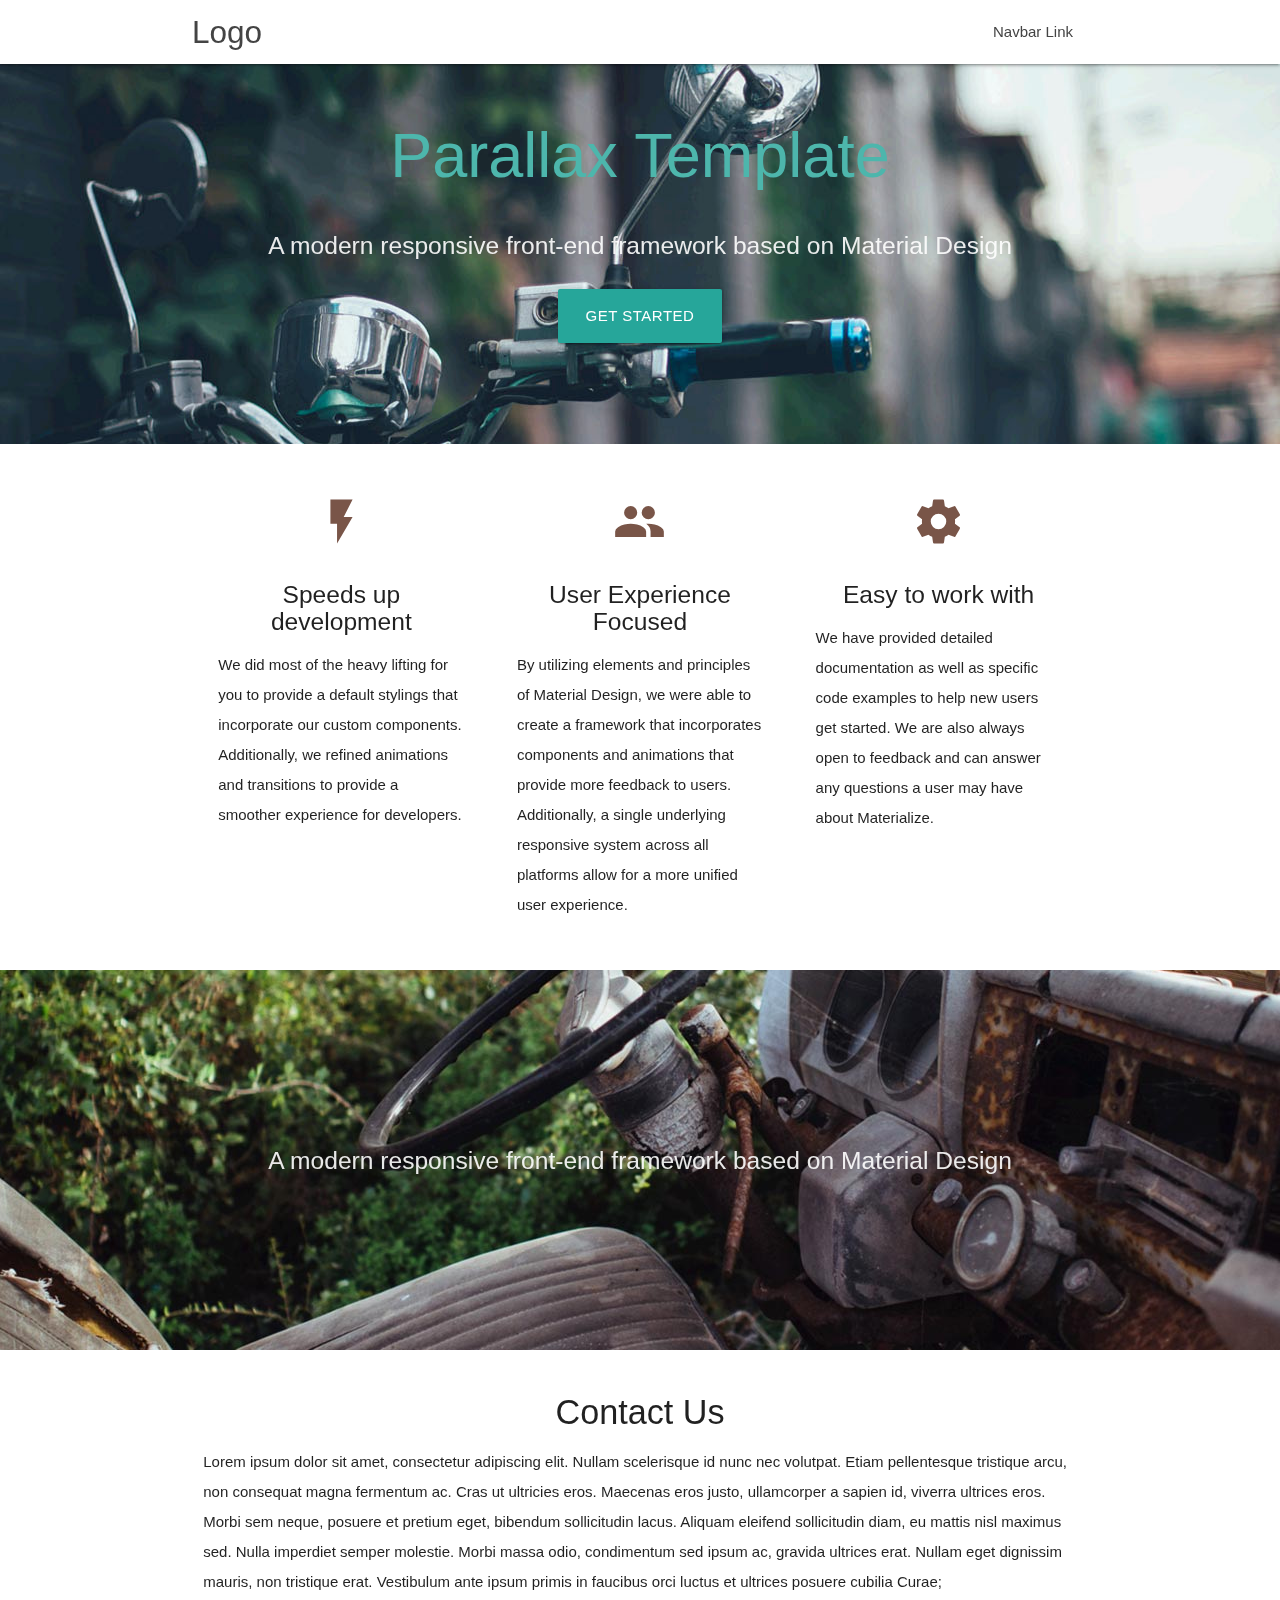
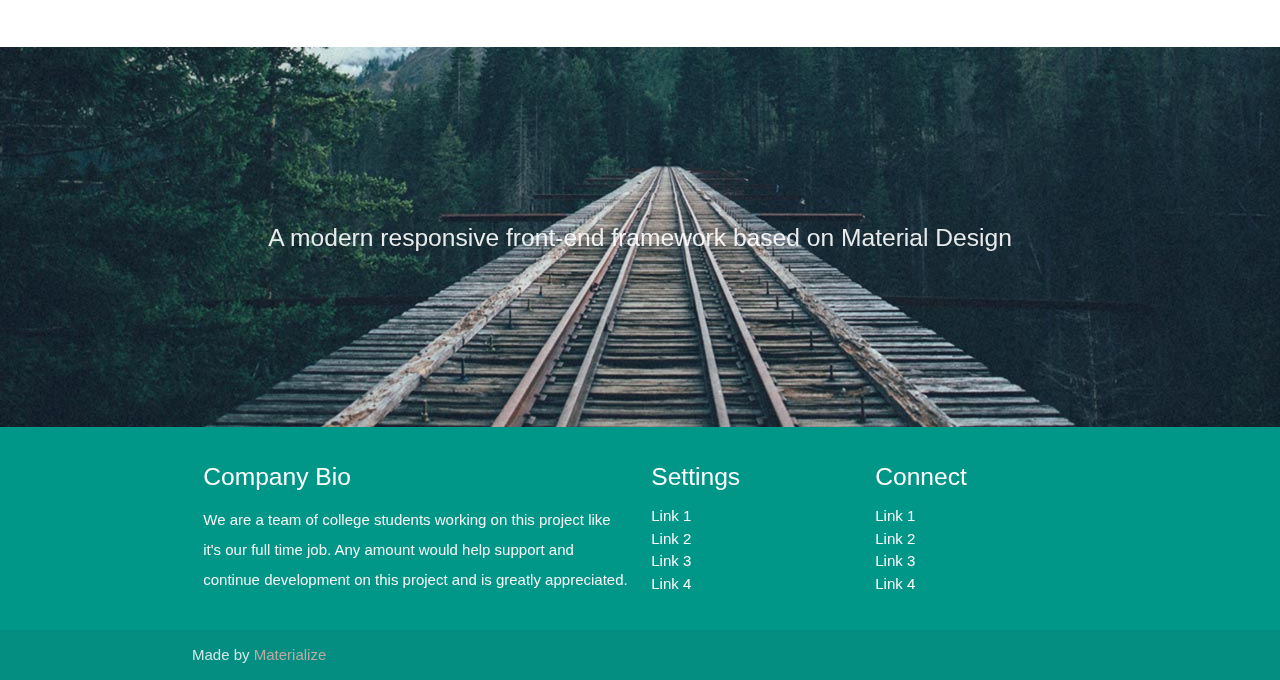
==== charlotte something/index.html @ a9bf9954 "Index" ====
<!DOCTYPE html>
<html lang="en">
<head>
  <meta http-equiv="Content-Type" content="text/html; charset=UTF-8"/>
  <meta name="viewport" content="width=device-width, initial-scale=1"/>
  <title>Parallax Template - Materialize</title>

  <!-- CSS  -->
  <link href="https://fonts.googleapis.com/icon?family=Material+Icons" rel="stylesheet">
  <link href="css/materialize.css" type="text/css" rel="stylesheet" media="screen,projection"/>
  <link href="css/style.css" type="text/css" rel="stylesheet" media="screen,projection"/>
</head>
<body>
  <nav class="white" role="navigation">
    <div class="nav-wrapper container">
      <a id="logo-container" href="#" class="brand-logo">Logo</a>
      <ul class="right hide-on-med-and-down">
        <li><a href="#">Navbar Link</a></li>
      </ul>

      <ul id="nav-mobile" class="sidenav">
        <li><a href="#">Navbar Link</a></li>
      </ul>
      <a href="#" data-target="nav-mobile" class="sidenav-trigger"><i class="material-icons">menu</i></a>
    </div>
  </nav>

  <div id="index-banner" class="parallax-container">
    <div class="section no-pad-bot">
      <div class="container">
        <br><br>
        <h1 class="header center teal-text text-lighten-2">Parallax Template</h1>
        <div class="row center">
          <h5 class="header col s12 light">A modern responsive front-end framework based on Material Design</h5>
        </div>
        <div class="row center">
          <a href="http://materializecss.com/getting-started.html" id="download-button" class="btn-large waves-effect waves-light teal lighten-1">Get Started</a>
        </div>
        <br><br>

      </div>
    </div>
    <div class="parallax"><img src="background1.jpg" alt="Unsplashed background img 1"></div>
  </div>


  <div class="container">
    <div class="section">

      <!--   Icon Section   -->
      <div class="row">
        <div class="col s12 m4">
          <div class="icon-block">
            <h2 class="center brown-text"><i class="material-icons">flash_on</i></h2>
            <h5 class="center">Speeds up development</h5>

            <p class="light">We did most of the heavy lifting for you to provide a default stylings that incorporate our custom components. Additionally, we refined animations and transitions to provide a smoother experience for developers.</p>
          </div>
        </div>

        <div class="col s12 m4">
          <div class="icon-block">
            <h2 class="center brown-text"><i class="material-icons">group</i></h2>
            <h5 class="center">User Experience Focused</h5>

            <p class="light">By utilizing elements and principles of Material Design, we were able to create a framework that incorporates components and animations that provide more feedback to users. Additionally, a single underlying responsive system across all platforms allow for a more unified user experience.</p>
          </div>
        </div>

        <div class="col s12 m4">
          <div class="icon-block">
            <h2 class="center brown-text"><i class="material-icons">settings</i></h2>
            <h5 class="center">Easy to work with</h5>

            <p class="light">We have provided detailed documentation as well as specific code examples to help new users get started. We are also always open to feedback and can answer any questions a user may have about Materialize.</p>
          </div>
        </div>
      </div>

    </div>
  </div>


  <div class="parallax-container valign-wrapper">
    <div class="section no-pad-bot">
      <div class="container">
        <div class="row center">
          <h5 class="header col s12 light">A modern responsive front-end framework based on Material Design</h5>
        </div>
      </div>
    </div>
    <div class="parallax"><img src="background2.jpg" alt="Unsplashed background img 2"></div>
  </div>

  <div class="container">
    <div class="section">

      <div class="row">
        <div class="col s12 center">
          <h3><i class="mdi-content-send brown-text"></i></h3>
          <h4>Contact Us</h4>
          <p class="left-align light">Lorem ipsum dolor sit amet, consectetur adipiscing elit. Nullam scelerisque id nunc nec volutpat. Etiam pellentesque tristique arcu, non consequat magna fermentum ac. Cras ut ultricies eros. Maecenas eros justo, ullamcorper a sapien id, viverra ultrices eros. Morbi sem neque, posuere et pretium eget, bibendum sollicitudin lacus. Aliquam eleifend sollicitudin diam, eu mattis nisl maximus sed. Nulla imperdiet semper molestie. Morbi massa odio, condimentum sed ipsum ac, gravida ultrices erat. Nullam eget dignissim mauris, non tristique erat. Vestibulum ante ipsum primis in faucibus orci luctus et ultrices posuere cubilia Curae;</p>
        </div>
      </div>

    </div>
  </div>


  <div class="parallax-container valign-wrapper">
    <div class="section no-pad-bot">
      <div class="container">
        <div class="row center">
          <h5 class="header col s12 light">A modern responsive front-end framework based on Material Design</h5>
        </div>
      </div>
    </div>
    <div class="parallax"><img src="background3.jpg" alt="Unsplashed background img 3"></div>
  </div>

  <footer class="page-footer teal">
    <div class="container">
      <div class="row">
        <div class="col l6 s12">
          <h5 class="white-text">Company Bio</h5>
          <p class="grey-text text-lighten-4">We are a team of college students working on this project like it's our full time job. Any amount would help support and continue development on this project and is greatly appreciated.</p>


        </div>
        <div class="col l3 s12">
          <h5 class="white-text">Settings</h5>
          <ul>
            <li><a class="white-text" href="#!">Link 1</a></li>
            <li><a class="white-text" href="#!">Link 2</a></li>
            <li><a class="white-text" href="#!">Link 3</a></li>
            <li><a class="white-text" href="#!">Link 4</a></li>
          </ul>
        </div>
        <div class="col l3 s12">
          <h5 class="white-text">Connect</h5>
          <ul>
            <li><a class="white-text" href="#!">Link 1</a></li>
            <li><a class="white-text" href="#!">Link 2</a></li>
            <li><a class="white-text" href="#!">Link 3</a></li>
            <li><a class="white-text" href="#!">Link 4</a></li>
          </ul>
        </div>
      </div>
    </div>
    <div class="footer-copyright">
      <div class="container">
      Made by <a class="brown-text text-lighten-3" href="http://materializecss.com">Materialize</a>
      </div>
    </div>
  </footer>


  <!--  Scripts-->
  <script src="https://code.jquery.com/jquery-2.1.1.min.js"></script>
  <script src="js/materialize.js"></script>
  <script src="js/init.js"></script>

  </body>
</html>
---- charlotte something/css/style.css ----
/* Custom Stylesheet */
/**
 * Use this file to override Materialize files so you can update
 * the core Materialize files in the future
 *
 * Made By MaterializeCSS.com
 */

nav ul a,
nav .brand-logo {
  color: #444;
}

p {
  line-height: 2rem;
}

.sidenav-trigger {
  color: #26a69a;
}

.parallax-container {
  min-height: 380px;
  line-height: 0;
  height: auto;
  color: rgba(255,255,255,.9);
}
  .parallax-container .section {
    width: 100%;
  }

@media only screen and (max-width : 992px) {
  .parallax-container .section {
    position: absolute;
    top: 40%;
  }
  #index-banner .section {
    top: 10%;
  }
}

@media only screen and (max-width : 600px) {
  #index-banner .section {
    top: 0;
  }
}

.icon-block {
  padding: 0 15px;
}
.icon-block .material-icons {
  font-size: inherit;
}

footer.page-footer {
  margin: 0;
}
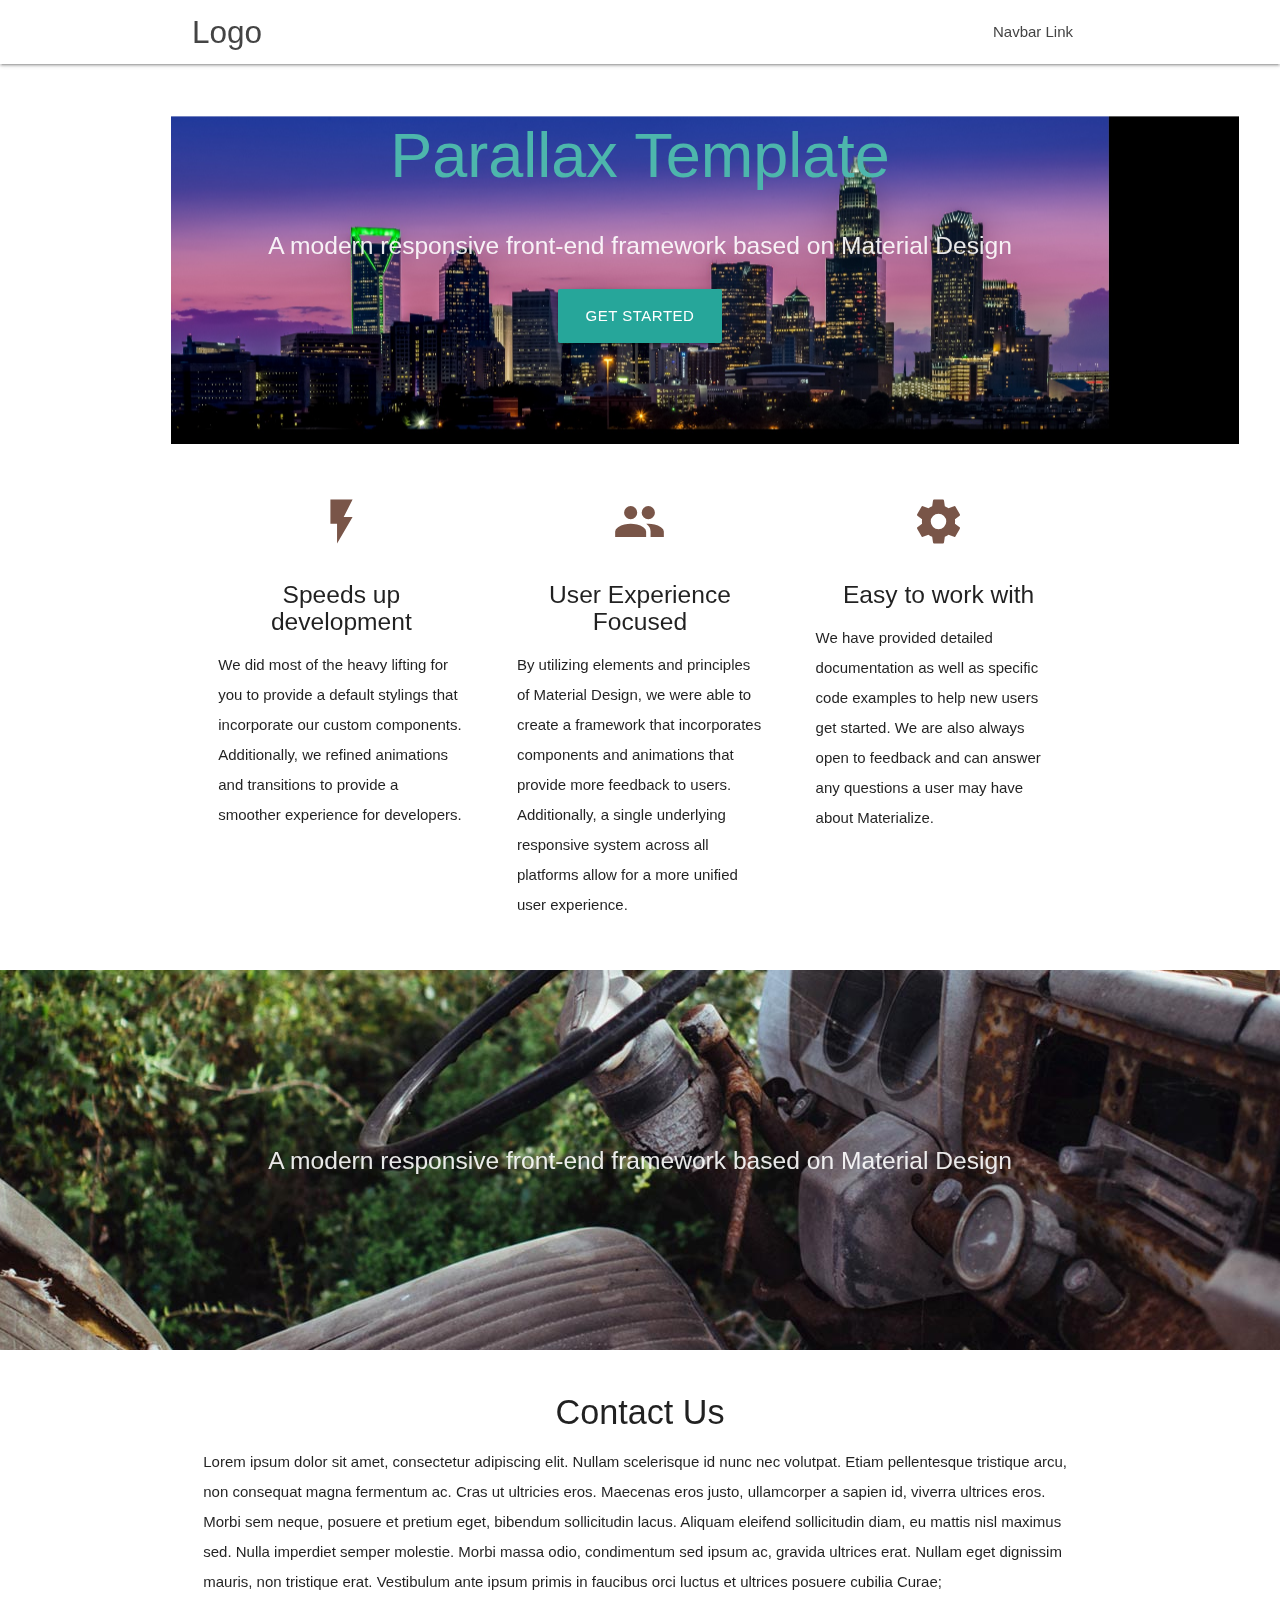
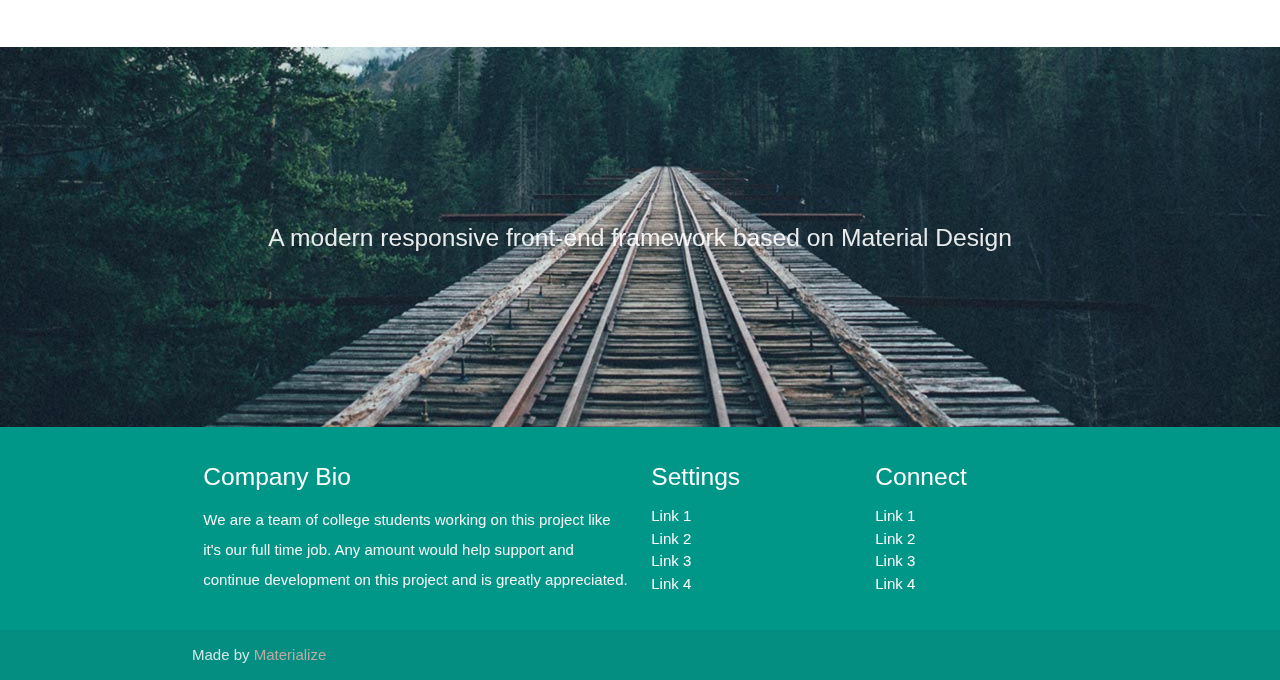
==== commit 21869fc4: "custom addition" ====
--- a/charlotte something/index.html
+++ b/charlotte something/index.html
@@ -3,12 +3,14 @@
 <head>
   <meta http-equiv="Content-Type" content="text/html; charset=UTF-8"/>
   <meta name="viewport" content="width=device-width, initial-scale=1"/>
-  <title>Parallax Template - Materialize</title>
-
+  <title>Charlotte Upgrade</title>
   <!-- CSS  -->
   <link href="https://fonts.googleapis.com/icon?family=Material+Icons" rel="stylesheet">
   <link href="css/materialize.css" type="text/css" rel="stylesheet" media="screen,projection"/>
   <link href="css/style.css" type="text/css" rel="stylesheet" media="screen,projection"/>
+  <link type="text/css" rel="stylesheet" href="css/custom.css"/>
+  <!--Let browser know website is optimized for mobile-->
+  <meta name="viewport" content="width=device-width, initial-scale=1.0"/>
 </head>
 <body>
   <nav class="white" role="navigation">
@@ -40,7 +42,7 @@
 
       </div>
     </div>
-    <div class="parallax"><img src="background1.jpg" alt="Unsplashed background img 1"></div>
+    <div class="parallax"><img src="charlotteSkyline.png" alt="Unsplashed background img 1"></div>
   </div>
 
 
--- a/charlotte something/css/custom.css
+++ b/charlotte something/css/custom.css
@@ -0,0 +1,66 @@
+/*nav {
+  height: 13%; }
+
+ul li a {
+  height: 100%;
+  padding: 10px 25px; }
+
+.sidebarText {
+  display: inline-block;
+  font-size: 1.2em;
+  vertical-align: middle;
+  padding-left: 10px; }
+
+.dashboard {
+  height: 100vh; }
+
+.container {
+  width: 90%; }
+
+.containerForm {
+  width: 50%;
+  margin: auto;
+  padding: 50px; }
+
+.containerInner {
+  width: 85%;
+  padding: 15px; }
+
+.containerLogin {
+  padding-top: 80px;
+  width: 30%;
+  margin: auto; }
+
+.card-panel {
+  margin-top: 0; }
+
+.emoji {
+  width: 12%;
+  height: auto;
+  margin: 30px 20px; }
+
+.timeline {
+  width: 90%;
+  padding-bottom: 20px; }
+
+#dashboardInner {
+  margin: 0;
+  padding: 0; }
+
+#dropdownButton {
+  margin: 20px 30px; }
+
+#minMargins {
+  margin: 5px; }
+
+#sidebar {
+  height: 87%;
+  margin: 0;
+  background-color: e1bee7;
+  padding: 15px; }
+
+#textLeft {
+  text-align: left;
+  margin: 10px; }*/
+
+/*# sourceMappingURL=custom.css.map */
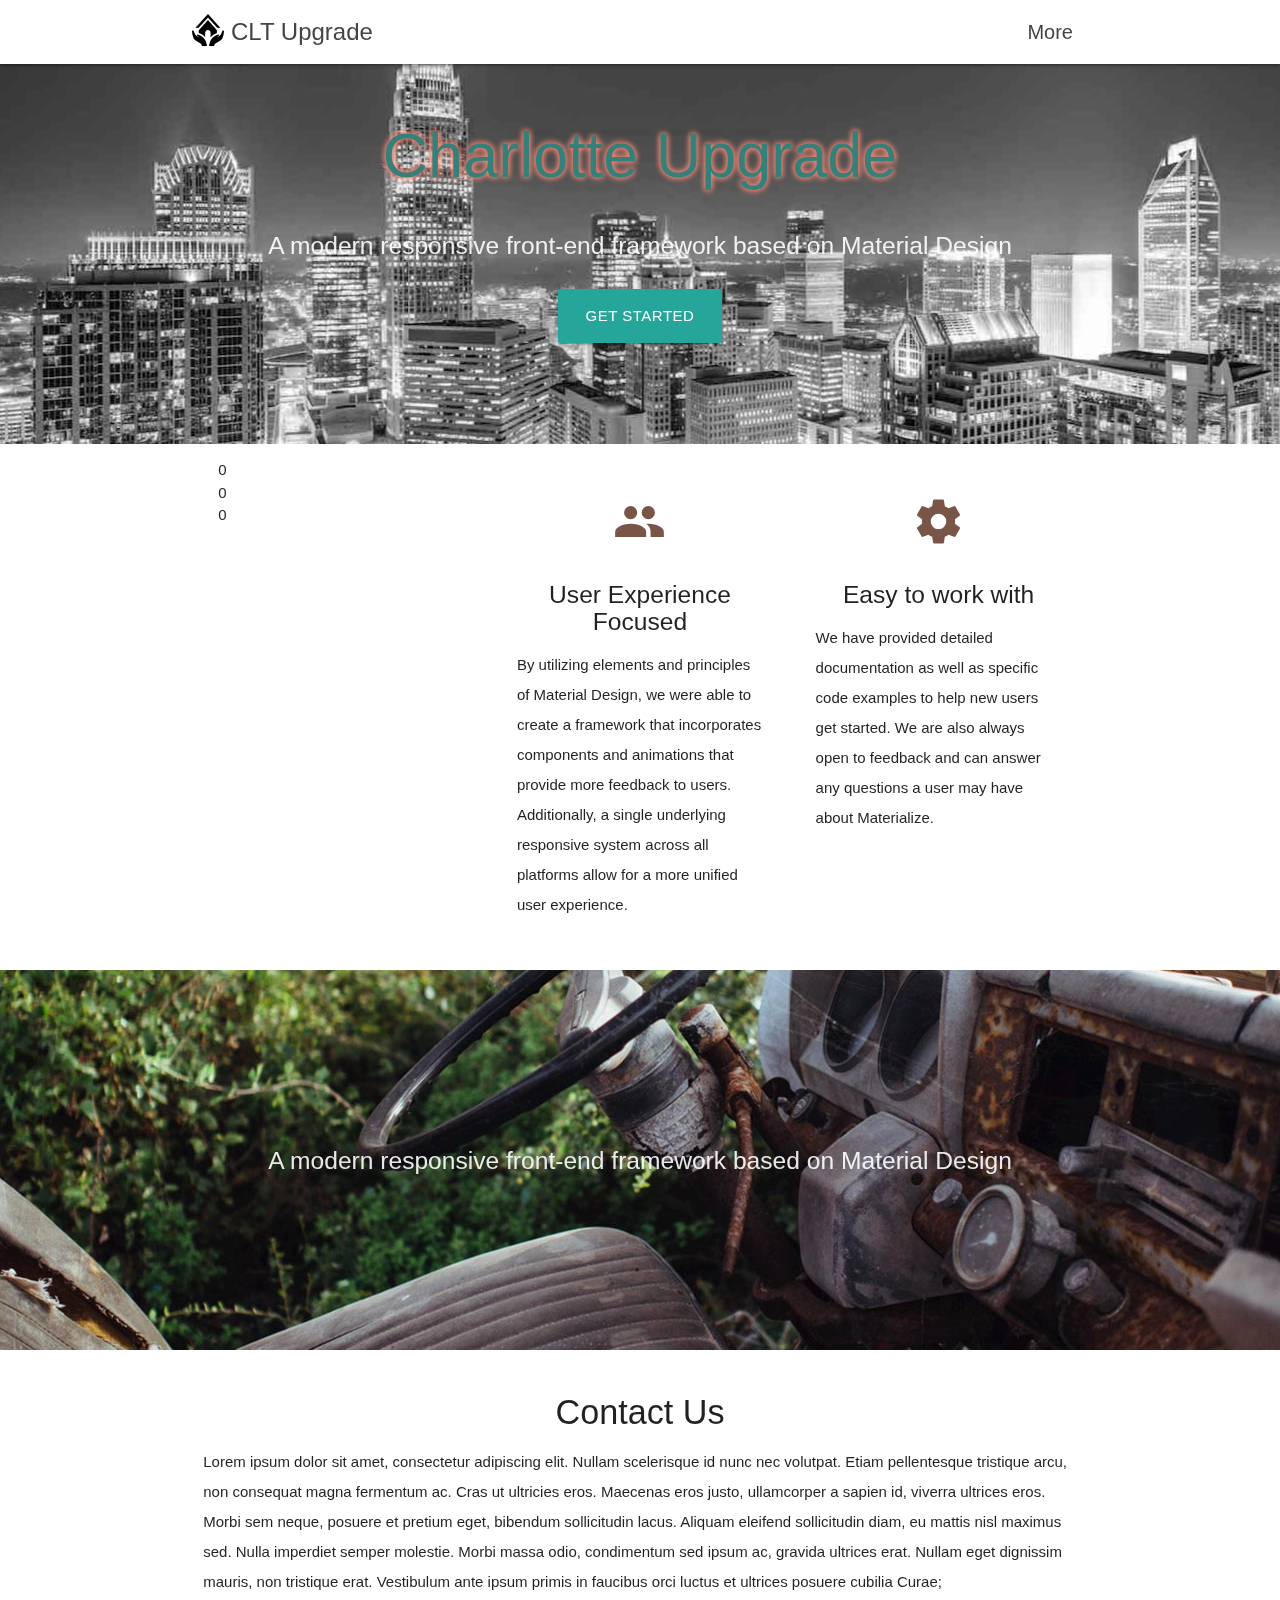
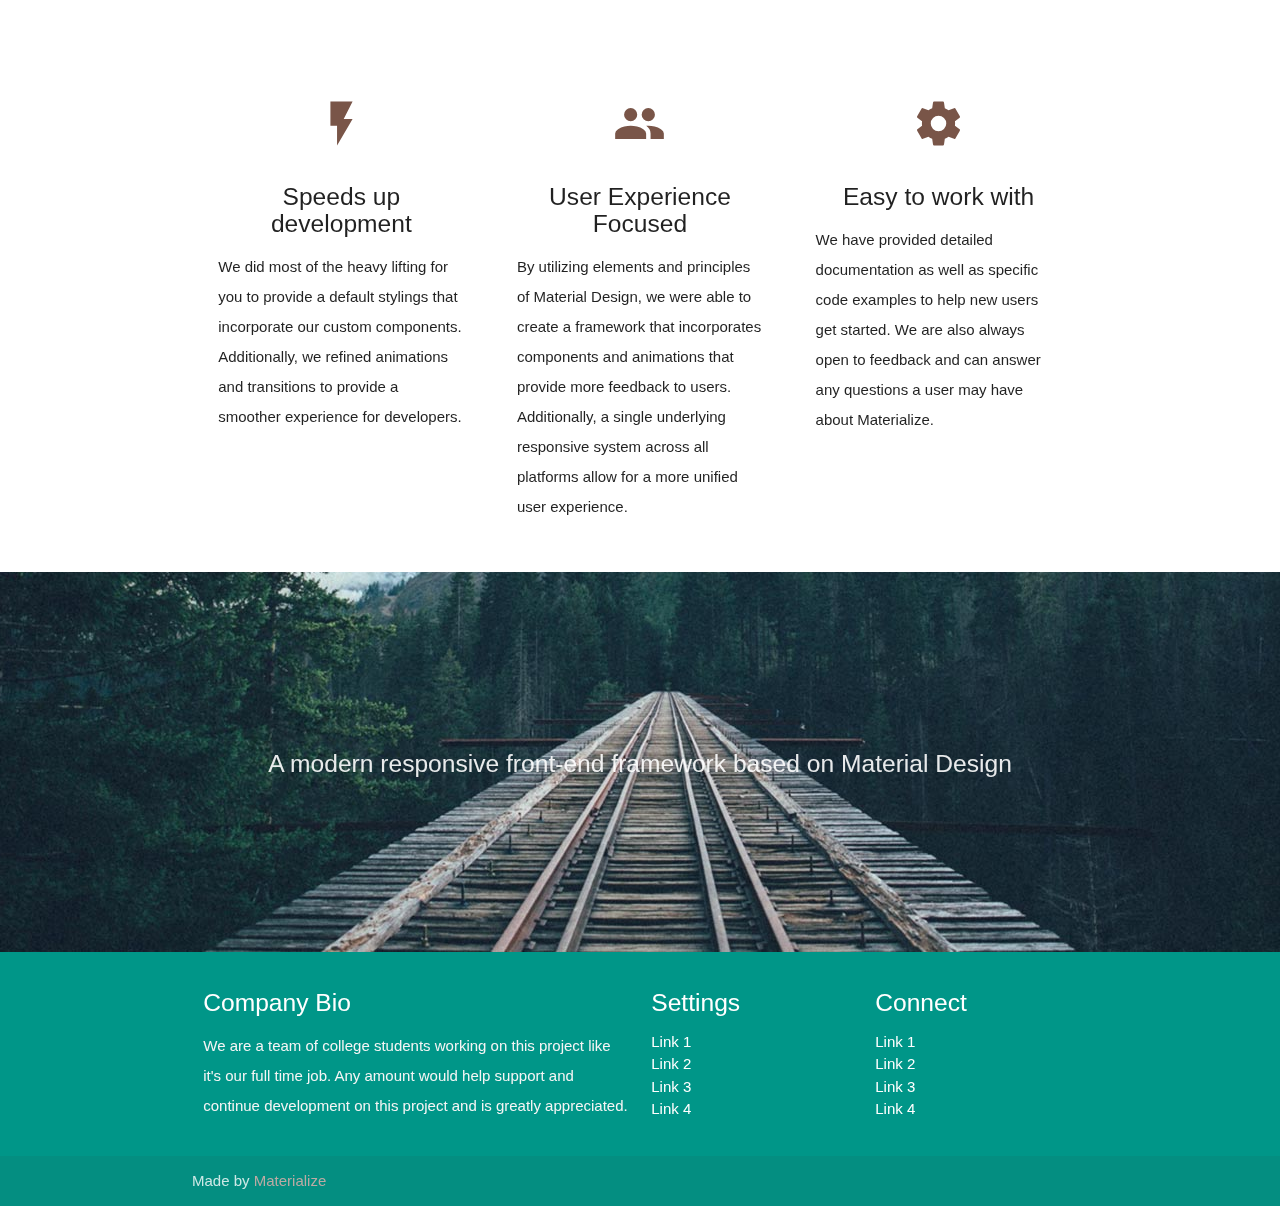
==== commit d28b01e3: "commit" ====
--- a/charlotte something/index.html
+++ b/charlotte something/index.html
@@ -11,27 +11,30 @@
   <link type="text/css" rel="stylesheet" href="css/custom.css"/>
   <!--Let browser know website is optimized for mobile-->
   <meta name="viewport" content="width=device-width, initial-scale=1.0"/>
+  <link href="favicon.ico" rel="icon" type="image/x-icon" />
 </head>
 <body>
+  
   <nav class="white" role="navigation">
     <div class="nav-wrapper container">
-      <a id="logo-container" href="#" class="brand-logo">Logo</a>
+      <a id="logo-container" href="#" class="brand-logo"><img src="house-with-hands.png"/>CLT Upgrade</a>
       <ul class="right hide-on-med-and-down">
-        <li><a href="#">Navbar Link</a></li>
+        <li><a href="#">More</a></li>
       </ul>
 
       <ul id="nav-mobile" class="sidenav">
-        <li><a href="#">Navbar Link</a></li>
+        <li><a href="#">More</a></li>
       </ul>
       <a href="#" data-target="nav-mobile" class="sidenav-trigger"><i class="material-icons">menu</i></a>
     </div>
   </nav>
 
+
   <div id="index-banner" class="parallax-container">
     <div class="section no-pad-bot">
       <div class="container">
         <br><br>
-        <h1 class="header center teal-text text-lighten-2">Parallax Template</h1>
+        <h1 class="header center teal-text text-lighten-2">Charlotte Upgrade</h1>
         <div class="row center">
           <h5 class="header col s12 light">A modern responsive front-end framework based on Material Design</h5>
         </div>
@@ -46,17 +49,17 @@
   </div>
 
 
-  <div class="container">
+ 
+   <div class="container">
     <div class="section">
 
       <!--   Icon Section   -->
       <div class="row">
         <div class="col s12 m4">
           <div class="icon-block">
-            <h2 class="center brown-text"><i class="material-icons">flash_on</i></h2>
-            <h5 class="center">Speeds up development</h5>
-
-            <p class="light">We did most of the heavy lifting for you to provide a default stylings that incorporate our custom components. Additionally, we refined animations and transitions to provide a smoother experience for developers.</p>
+            <div class="counter" data-count="150">0</div>
+<div class="counter" data-count="85">0</div>
+<div class="counter" data-count="2200">0</div>
           </div>
         </div>
 
@@ -81,7 +84,6 @@
 
     </div>
   </div>
-
 
   <div class="parallax-container valign-wrapper">
     <div class="section no-pad-bot">
@@ -102,6 +104,42 @@
           <h3><i class="mdi-content-send brown-text"></i></h3>
           <h4>Contact Us</h4>
           <p class="left-align light">Lorem ipsum dolor sit amet, consectetur adipiscing elit. Nullam scelerisque id nunc nec volutpat. Etiam pellentesque tristique arcu, non consequat magna fermentum ac. Cras ut ultricies eros. Maecenas eros justo, ullamcorper a sapien id, viverra ultrices eros. Morbi sem neque, posuere et pretium eget, bibendum sollicitudin lacus. Aliquam eleifend sollicitudin diam, eu mattis nisl maximus sed. Nulla imperdiet semper molestie. Morbi massa odio, condimentum sed ipsum ac, gravida ultrices erat. Nullam eget dignissim mauris, non tristique erat. Vestibulum ante ipsum primis in faucibus orci luctus et ultrices posuere cubilia Curae;</p>
+        </div>
+      </div>
+
+    </div>
+  </div>
+
+   <div class="container">
+    <div class="section">
+
+      <!--   Icon Section   -->
+      <div class="row">
+        <div class="col s12 m4">
+          <div class="icon-block">
+            <h2 class="center brown-text"><i class="material-icons">flash_on</i></h2>
+            <h5 class="center">Speeds up development</h5>
+
+            <p class="light">We did most of the heavy lifting for you to provide a default stylings that incorporate our custom components. Additionally, we refined animations and transitions to provide a smoother experience for developers.</p>
+          </div>
+        </div>
+
+        <div class="col s12 m4">
+          <div class="icon-block">
+            <h2 class="center brown-text"><i class="material-icons">group</i></h2>
+            <h5 class="center">User Experience Focused</h5>
+
+            <p class="light">By utilizing elements and principles of Material Design, we were able to create a framework that incorporates components and animations that provide more feedback to users. Additionally, a single underlying responsive system across all platforms allow for a more unified user experience.</p>
+          </div>
+        </div>
+
+        <div class="col s12 m4">
+          <div class="icon-block">
+            <h2 class="center brown-text"><i class="material-icons">settings</i></h2>
+            <h5 class="center">Easy to work with</h5>
+
+            <p class="light">We have provided detailed documentation as well as specific code examples to help new users get started. We are also always open to feedback and can answer any questions a user may have about Materialize.</p>
+          </div>
         </div>
       </div>
 
--- a/charlotte something/css/style.css
+++ b/charlotte something/css/style.css
@@ -6,9 +6,16 @@
  * Made By MaterializeCSS.com
  */
 
-nav ul a,
+nav ul a {
+  color: #444;
+  font-size: 20px;
+}
 nav .brand-logo {
   color: #444;
+  font-size: 24px;
+}
+nav .brand-logo img {
+  margin: 0 7px -6px 0;
 }
 
 p {
--- a/charlotte something/css/custom.css
+++ b/charlotte something/css/custom.css
@@ -1,66 +1,3 @@
-/*nav {
-  height: 13%; }
-
-ul li a {
-  height: 100%;
-  padding: 10px 25px; }
-
-.sidebarText {
-  display: inline-block;
-  font-size: 1.2em;
-  vertical-align: middle;
-  padding-left: 10px; }
-
-.dashboard {
-  height: 100vh; }
-
-.container {
-  width: 90%; }
-
-.containerForm {
-  width: 50%;
-  margin: auto;
-  padding: 50px; }
-
-.containerInner {
-  width: 85%;
-  padding: 15px; }
-
-.containerLogin {
-  padding-top: 80px;
-  width: 30%;
-  margin: auto; }
-
-.card-panel {
-  margin-top: 0; }
-
-.emoji {
-  width: 12%;
-  height: auto;
-  margin: 30px 20px; }
-
-.timeline {
-  width: 90%;
-  padding-bottom: 20px; }
-
-#dashboardInner {
-  margin: 0;
-  padding: 0; }
-
-#dropdownButton {
-  margin: 20px 30px; }
-
-#minMargins {
-  margin: 5px; }
-
-#sidebar {
-  height: 87%;
-  margin: 0;
-  background-color: e1bee7;
-  padding: 15px; }
-
-#textLeft {
-  text-align: left;
-  margin: 10px; }*/
-
-/*# sourceMappingURL=custom.css.map */
+.card-content {
+  margin-top: 5px !important;
+}
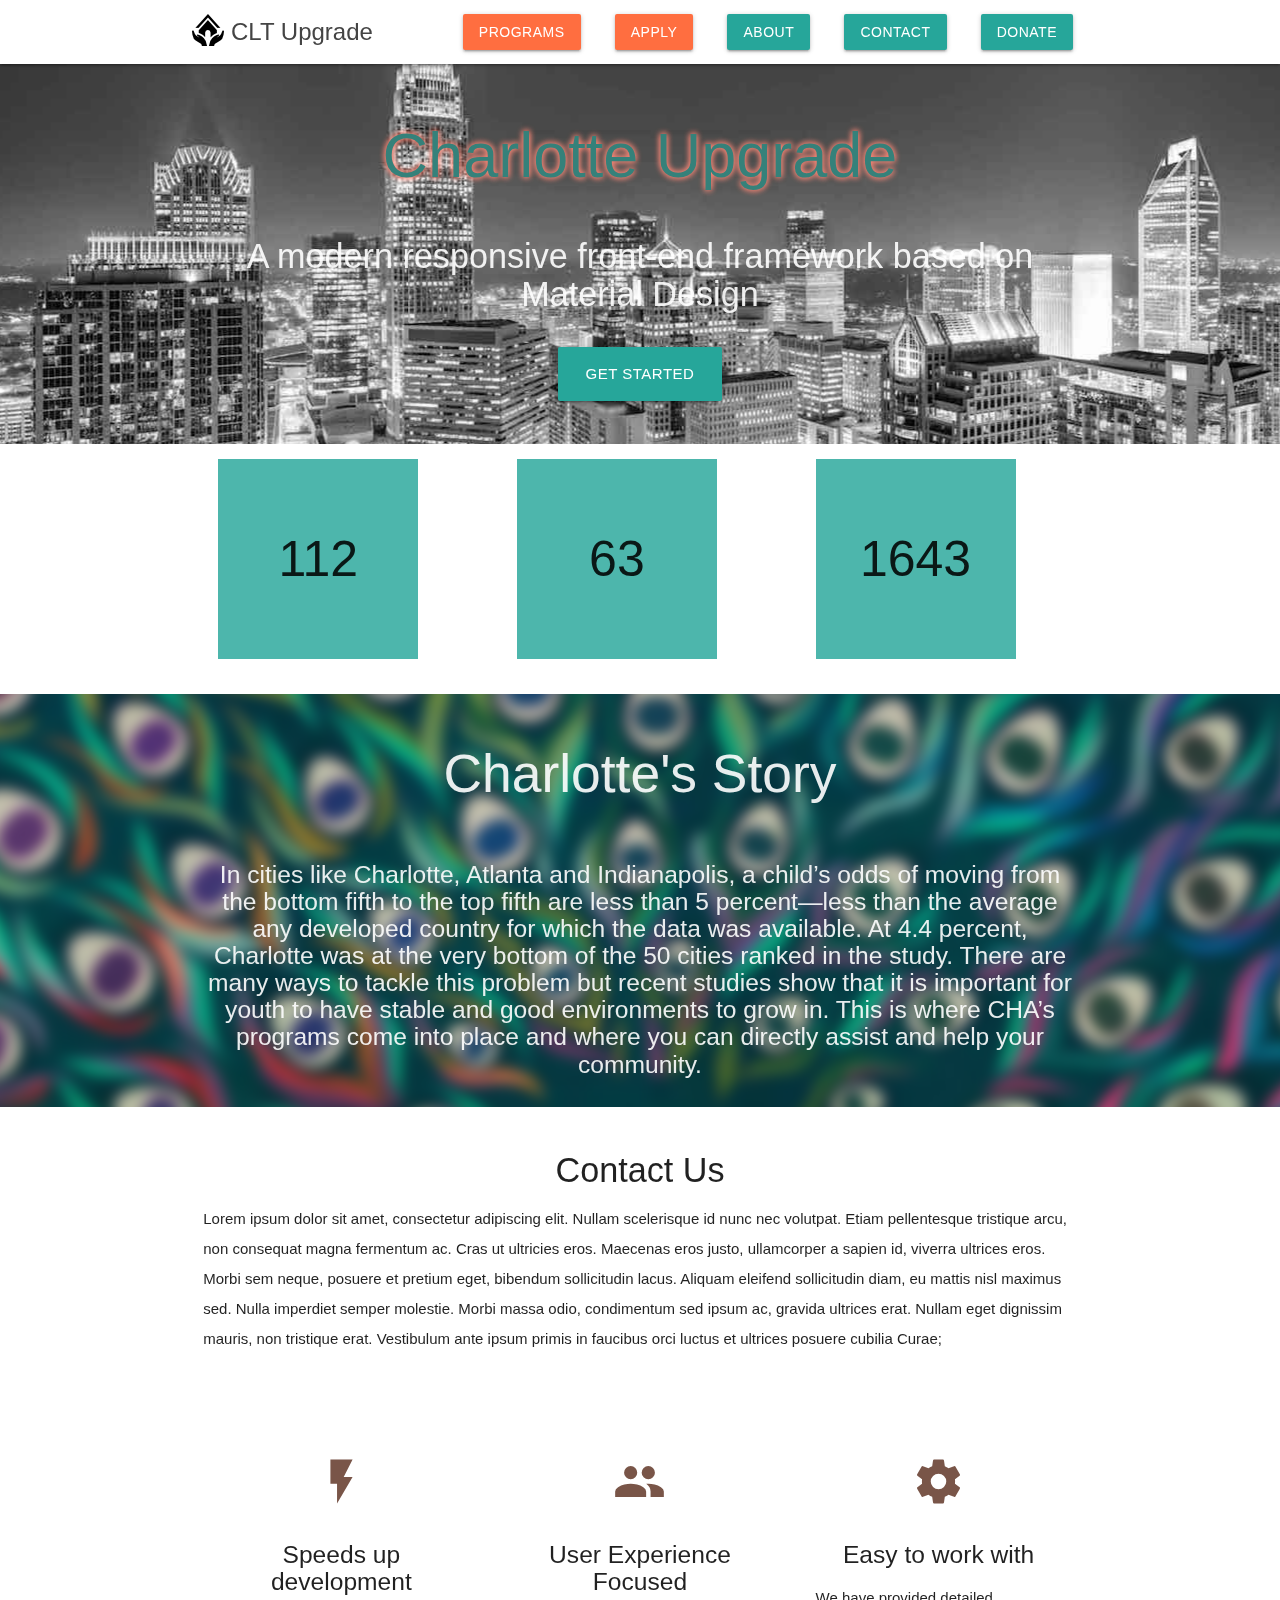
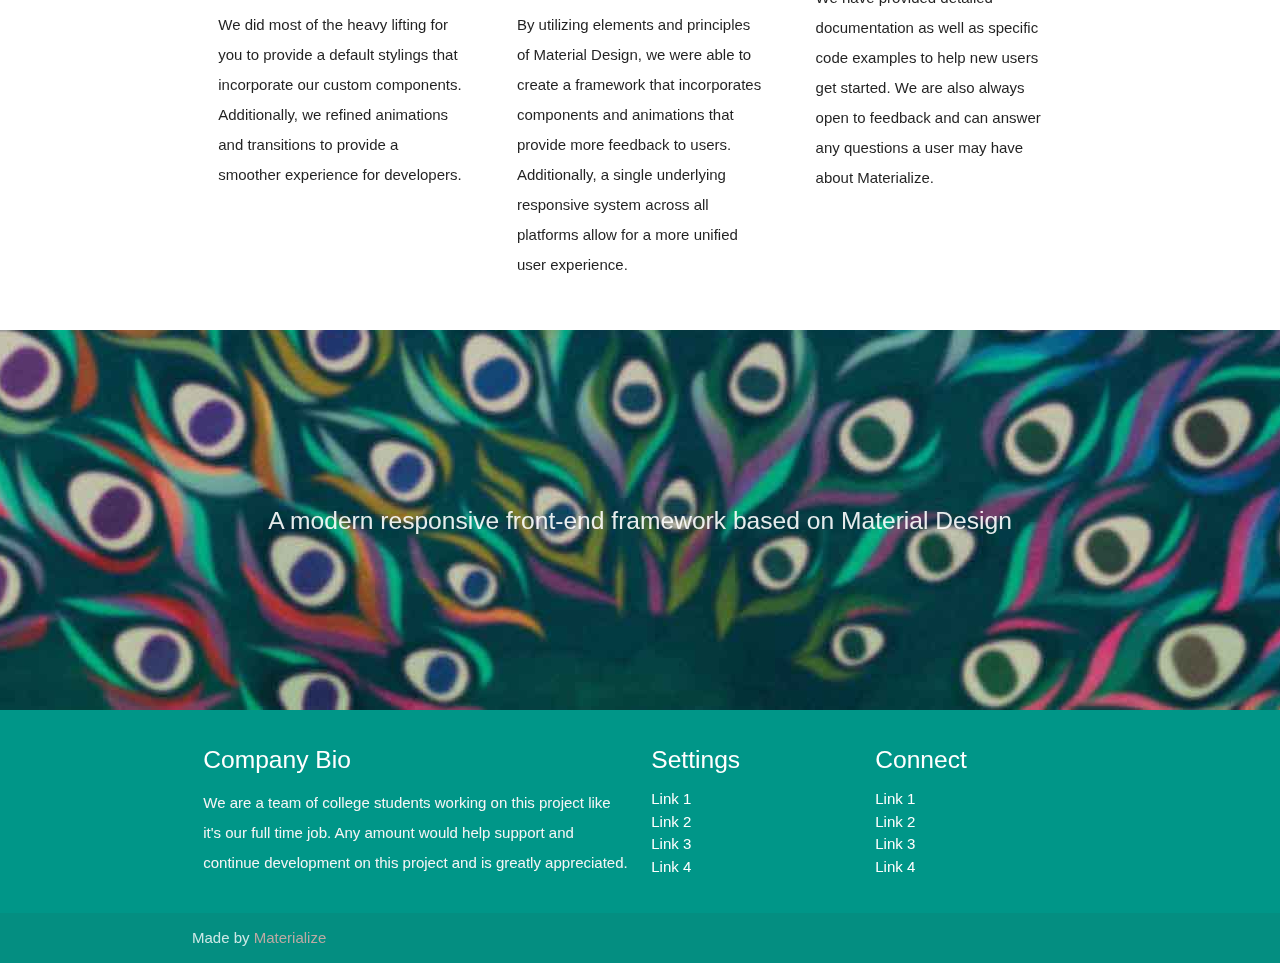
==== commit cca39f5b: "so far2" ====
--- a/charlotte something/index.html
+++ b/charlotte something/index.html
@@ -1,204 +1,201 @@
 <!DOCTYPE html>
 <html lang="en">
+
 <head>
-  <meta http-equiv="Content-Type" content="text/html; charset=UTF-8"/>
-  <meta name="viewport" content="width=device-width, initial-scale=1"/>
-  <title>Charlotte Upgrade</title>
-  <!-- CSS  -->
-  <link href="https://fonts.googleapis.com/icon?family=Material+Icons" rel="stylesheet">
-  <link href="css/materialize.css" type="text/css" rel="stylesheet" media="screen,projection"/>
-  <link href="css/style.css" type="text/css" rel="stylesheet" media="screen,projection"/>
-  <link type="text/css" rel="stylesheet" href="css/custom.css"/>
-  <!--Let browser know website is optimized for mobile-->
-  <meta name="viewport" content="width=device-width, initial-scale=1.0"/>
-  <link href="favicon.ico" rel="icon" type="image/x-icon" />
+    <meta http-equiv="Content-Type" content="text/html; charset=UTF-8" />
+    <meta name="viewport" content="width=device-width, initial-scale=1" />
+    <title>Charlotte Upgrade</title>
+    <!-- CSS  -->
+    <link href="https://fonts.googleapis.com/icon?family=Material+Icons" rel="stylesheet">
+    <link href="css/materialize.css" type="text/css" rel="stylesheet" media="screen,projection" />
+    <link href="css/style.css" type="text/css" rel="stylesheet" media="screen,projection" />
+    <link type="text/css" rel="stylesheet" href="css/custom.css" />
+    <!--Let browser know website is optimized for mobile-->
+    <meta name="viewport" content="width=device-width, initial-scale=1.0" />
+    <link href="favicon.ico" rel="icon" type="image/x-icon" />
 </head>
+
 <body>
-  
-  <nav class="white" role="navigation">
-    <div class="nav-wrapper container">
-      <a id="logo-container" href="#" class="brand-logo"><img src="house-with-hands.png"/>CLT Upgrade</a>
-      <ul class="right hide-on-med-and-down">
-        <li><a href="#">More</a></li>
-      </ul>
+    <nav class="white" role="navigation">
+        <div class="nav-wrapper container">
+            <a id="logo-container" href="#" class="brand-logo"><img src="house-with-hands.png"/>CLT Upgrade</a>
+            <ul class="right hide-on-med-and-down">
+                <a class="dropdown-trigger btn deep-orange accent-2" data-target='dropdown1' href="#">Programs</a>
+                <ul id='dropdown1' class='dropdown-content'>
+                    <li><a href="#!">Revolving loan program</a></li>
+                    <li><a href="#!">Bus pass program</a></li>
+                    <li><a href="#!">Vehicle Repair Program</a></li>
+                </ul>
+                <a class="dropdown-trigger btn deep-orange accent-2" data-target='dropdown2' href="#">Apply</a>
+                <ul id='dropdown2' class='dropdown-content'>
+                    <li><a href="#!">CHA Affordable Housing</a></li>
+                    <li><a href="#!">Revolving loan</a></li>
+                    <li><a href="#!">Bus pass</a></li>
+                    <li><a href="#!">Vehicle repair</a></li>
+                </ul>
+                <a class="btn" href="#">About</a>
+                <a class="btn" href="#">Contact</a>
+                <a class="btn" href="#">Donate</a>
+            </ul>
+            <ul id="nav-mobile" class="sidenav">
+                <li><a class="subheader">Programs</a></li>
+                <li><a href="#!">Revolving loan program</a></li>
+                <li><a href="#!">Bus pass program</a></li>
+                <li><a href="#!">Vehicle Repair Program</a></li>
+                <li><a class="subheader">Apply</a></li>
+                <li><a href="#!">CHA Affordable Housing</a></li>
+                <li><a href="#!">Revolving loan</a></li>
+                <li><a href="#!">Bus pass</a></li>
+                <li><a href="#!">Vehicle repair</a></li>
+            </ul>
+            <!-- <a href="#" data-target="slide-out" class="sidenav-trigger"><i class="material-icons">menu</i></a> -->
+            <a href="#" data-target="nav-mobile" class="sidenav-trigger"><i class="material-icons">menu</i></a>
+        </div>
+    </nav>
+    <div id="index-banner" class="parallax-container">
+        <div class="section no-pad-bot">
+            <div class="container">
+                <br>
+                <br>
+                <h1 class="header center teal-text text-lighten-2">Charlotte Upgrade</h1>
+                <div class="row center">
+                    <h4 class="header col s12 light">A modern responsive front-end framework based on Material Design</h4>
+                </div>
+                <div class="row center">
+                    <a href="http://materializecss.com/getting-started.html" id="download-button" class="btn-large waves-effect waves-light teal lighten-1">Get Started</a>
+                </div>
+                <br>
+                <br>
+            </div>
+        </div>
+        <div class="parallax"><img src="charlotteSkyline.png" alt="Unsplashed background img 1"></div>
+    </div>
+    <div class="container">
+        <div class="section">
+            <!--   Icon Section   -->
+            <div class="row">
+                <div class="col s12 m4">
+                    <div class="icon-block">
+                        <div class="counter" data-count="150"></div>
+                    </div>
+                </div>
+                <div class="col s12 m4">
+                    <div class="icon-block">
+                        <div class="counter" data-count="85">0</div>
+                    </div>
+                </div>
+                <div class="col s12 m4">
+                    <div class="icon-block">
+                        <div class="counter" data-count="2200">0</div>
+                    </div>
+                </div>
+            </div>
+        </div>
+    </div>
+    <div class="parallax-container valign-wrapper">
+        <div class="section no-pad-bot">
+            <div class="container">
+                <div class="row center">
+                    <h2 class="header col s12 light">Charlotte's Story</h2>
+                </div>
+                <div class="row center">
+                    <h5 class="header col s12 light">
+                        In cities like Charlotte, Atlanta and Indianapolis, a child’s odds of moving from the bottom fifth to the top fifth are less than 5 percent—less than the average any developed country for which the data was available. At 4.4 percent, Charlotte was at the very bottom of the 50 cities ranked in the study.
+                        There are many ways to tackle this problem but recent studies show that it is important for youth to have stable and good environments to grow in. This is where CHA’s programs come into place and where you can directly assist and help your community. 
+                    </h5>
+                </div>
+            </div>
+        </div>
+        <div class="parallax"><img style="filter:blur(7px);" src="Betterment_peacock.png" alt="Unsplashed background img 2"></div>
+    </div>
+    <div class="container">
+        <div class="section">
+            <div class="row">
+                <div class="col s12 center">
+                    <h3><i class="mdi-content-send brown-text"></i></h3>
+                    <h4>Contact Us</h4>
+                    <p class="left-align light">Lorem ipsum dolor sit amet, consectetur adipiscing elit. Nullam scelerisque id nunc nec volutpat. Etiam pellentesque tristique arcu, non consequat magna fermentum ac. Cras ut ultricies eros. Maecenas eros justo, ullamcorper a sapien id, viverra ultrices eros. Morbi sem neque, posuere et pretium eget, bibendum sollicitudin lacus. Aliquam eleifend sollicitudin diam, eu mattis nisl maximus sed. Nulla imperdiet semper molestie. Morbi massa odio, condimentum sed ipsum ac, gravida ultrices erat. Nullam eget dignissim mauris, non tristique erat. Vestibulum ante ipsum primis in faucibus orci luctus et ultrices posuere cubilia Curae;</p>
+                </div>
+            </div>
+        </div>
+    </div>
+    <div class="container">
+        <div class="section">
+            <!--   Icon Section   -->
+            <div class="row">
+                <div class="col s12 m4">
+                    <div class="icon-block">
+                        <h2 class="center brown-text"><i class="material-icons">flash_on</i></h2>
+                        <h5 class="center">Speeds up development</h5>
+                        <p class="light">We did most of the heavy lifting for you to provide a default stylings that incorporate our custom components. Additionally, we refined animations and transitions to provide a smoother experience for developers.</p>
+                    </div>
+                </div>
+                <div class="col s12 m4">
+                    <div class="icon-block">
+                        <h2 class="center brown-text"><i class="material-icons">group</i></h2>
+                        <h5 class="center">User Experience Focused</h5>
+                        <p class="light">By utilizing elements and principles of Material Design, we were able to create a framework that incorporates components and animations that provide more feedback to users. Additionally, a single underlying responsive system across all platforms allow for a more unified user experience.</p>
+                    </div>
+                </div>
+                <div class="col s12 m4">
+                    <div class="icon-block">
+                        <h2 class="center brown-text"><i class="material-icons">settings</i></h2>
+                        <h5 class="center">Easy to work with</h5>
+                        <p class="light">We have provided detailed documentation as well as specific code examples to help new users get started. We are also always open to feedback and can answer any questions a user may have about Materialize.</p>
+                    </div>
+                </div>
+            </div>
+        </div>
+    </div>
+    <div class="parallax-container valign-wrapper">
+        <div class="section no-pad-bot">
+            <div class="container">
+                <div class="row center">
+                    <h5 class="header col s12 light">A modern responsive front-end framework based on Material Design</h5>
+                </div>
+            </div>
+        </div>
+        <div class="parallax"><img src="Betterment_peacock.png" alt="Unsplashed background img 3"></div>
+    </div>
+    <footer class="page-footer teal">
+        <div class="container">
+            <div class="row">
+                <div class="col l6 s12">
+                    <h5 class="white-text">Company Bio</h5>
+                    <p class="grey-text text-lighten-4">We are a team of college students working on this project like it's our full time job. Any amount would help support and continue development on this project and is greatly appreciated.</p>
+                </div>
+                <div class="col l3 s12">
+                    <h5 class="white-text">Settings</h5>
+                    <ul>
+                        <li><a class="white-text" href="#!">Link 1</a></li>
+                        <li>
+                            <a class="white-text" href="#!">Link 2</a></li>
+                        <li><a class="white-text" href="#!">Link 3</a></li>
+                        <li><a class="white-text" href="#!">Link 4</a></li>
+                    </ul>
+                </div>
+                <div class="col l3 s12">
+                    <h5 class="white-text">Connect</h5>
+                    <ul>
+                        <li><a class="white-text" href="#!">Link 1</a></li>
+                        <li><a class="white-text" href="#!">Link 2</a></li>
+                        <li><a class="white-text" href="#!">Link 3</a></li>
+                        <li><a class="white-text" href="#!">Link 4</a></li>
+                    </ul>
+                </div>
+            </div>
+        </div>
+        <div class="footer-copyright">
+            <div class="container">
+                Made by <a class="brown-text text-lighten-3" href="http://materializecss.com">Materialize</a>
+            </div>
+        </div>
+    </footer>
+    <!--  Scripts-->
+    <script src="https://code.jquery.com/jquery-2.1.1.min.js"></script>
+    <script src="js/materialize.js"></script>
+    <script src="js/init.js"></script>
+    <script src="js/custom.js"></script>
+</body>
 
-      <ul id="nav-mobile" class="sidenav">
-        <li><a href="#">More</a></li>
-      </ul>
-      <a href="#" data-target="nav-mobile" class="sidenav-trigger"><i class="material-icons">menu</i></a>
-    </div>
-  </nav>
-
-
-  <div id="index-banner" class="parallax-container">
-    <div class="section no-pad-bot">
-      <div class="container">
-        <br><br>
-        <h1 class="header center teal-text text-lighten-2">Charlotte Upgrade</h1>
-        <div class="row center">
-          <h5 class="header col s12 light">A modern responsive front-end framework based on Material Design</h5>
-        </div>
-        <div class="row center">
-          <a href="http://materializecss.com/getting-started.html" id="download-button" class="btn-large waves-effect waves-light teal lighten-1">Get Started</a>
-        </div>
-        <br><br>
-
-      </div>
-    </div>
-    <div class="parallax"><img src="charlotteSkyline.png" alt="Unsplashed background img 1"></div>
-  </div>
-
-
- 
-   <div class="container">
-    <div class="section">
-
-      <!--   Icon Section   -->
-      <div class="row">
-        <div class="col s12 m4">
-          <div class="icon-block">
-            <div class="counter" data-count="150">0</div>
-<div class="counter" data-count="85">0</div>
-<div class="counter" data-count="2200">0</div>
-          </div>
-        </div>
-
-        <div class="col s12 m4">
-          <div class="icon-block">
-            <h2 class="center brown-text"><i class="material-icons">group</i></h2>
-            <h5 class="center">User Experience Focused</h5>
-
-            <p class="light">By utilizing elements and principles of Material Design, we were able to create a framework that incorporates components and animations that provide more feedback to users. Additionally, a single underlying responsive system across all platforms allow for a more unified user experience.</p>
-          </div>
-        </div>
-
-        <div class="col s12 m4">
-          <div class="icon-block">
-            <h2 class="center brown-text"><i class="material-icons">settings</i></h2>
-            <h5 class="center">Easy to work with</h5>
-
-            <p class="light">We have provided detailed documentation as well as specific code examples to help new users get started. We are also always open to feedback and can answer any questions a user may have about Materialize.</p>
-          </div>
-        </div>
-      </div>
-
-    </div>
-  </div>
-
-  <div class="parallax-container valign-wrapper">
-    <div class="section no-pad-bot">
-      <div class="container">
-        <div class="row center">
-          <h5 class="header col s12 light">A modern responsive front-end framework based on Material Design</h5>
-        </div>
-      </div>
-    </div>
-    <div class="parallax"><img src="background2.jpg" alt="Unsplashed background img 2"></div>
-  </div>
-
-  <div class="container">
-    <div class="section">
-
-      <div class="row">
-        <div class="col s12 center">
-          <h3><i class="mdi-content-send brown-text"></i></h3>
-          <h4>Contact Us</h4>
-          <p class="left-align light">Lorem ipsum dolor sit amet, consectetur adipiscing elit. Nullam scelerisque id nunc nec volutpat. Etiam pellentesque tristique arcu, non consequat magna fermentum ac. Cras ut ultricies eros. Maecenas eros justo, ullamcorper a sapien id, viverra ultrices eros. Morbi sem neque, posuere et pretium eget, bibendum sollicitudin lacus. Aliquam eleifend sollicitudin diam, eu mattis nisl maximus sed. Nulla imperdiet semper molestie. Morbi massa odio, condimentum sed ipsum ac, gravida ultrices erat. Nullam eget dignissim mauris, non tristique erat. Vestibulum ante ipsum primis in faucibus orci luctus et ultrices posuere cubilia Curae;</p>
-        </div>
-      </div>
-
-    </div>
-  </div>
-
-   <div class="container">
-    <div class="section">
-
-      <!--   Icon Section   -->
-      <div class="row">
-        <div class="col s12 m4">
-          <div class="icon-block">
-            <h2 class="center brown-text"><i class="material-icons">flash_on</i></h2>
-            <h5 class="center">Speeds up development</h5>
-
-            <p class="light">We did most of the heavy lifting for you to provide a default stylings that incorporate our custom components. Additionally, we refined animations and transitions to provide a smoother experience for developers.</p>
-          </div>
-        </div>
-
-        <div class="col s12 m4">
-          <div class="icon-block">
-            <h2 class="center brown-text"><i class="material-icons">group</i></h2>
-            <h5 class="center">User Experience Focused</h5>
-
-            <p class="light">By utilizing elements and principles of Material Design, we were able to create a framework that incorporates components and animations that provide more feedback to users. Additionally, a single underlying responsive system across all platforms allow for a more unified user experience.</p>
-          </div>
-        </div>
-
-        <div class="col s12 m4">
-          <div class="icon-block">
-            <h2 class="center brown-text"><i class="material-icons">settings</i></h2>
-            <h5 class="center">Easy to work with</h5>
-
-            <p class="light">We have provided detailed documentation as well as specific code examples to help new users get started. We are also always open to feedback and can answer any questions a user may have about Materialize.</p>
-          </div>
-        </div>
-      </div>
-
-    </div>
-  </div>
-
-
-  <div class="parallax-container valign-wrapper">
-    <div class="section no-pad-bot">
-      <div class="container">
-        <div class="row center">
-          <h5 class="header col s12 light">A modern responsive front-end framework based on Material Design</h5>
-        </div>
-      </div>
-    </div>
-    <div class="parallax"><img src="background3.jpg" alt="Unsplashed background img 3"></div>
-  </div>
-
-  <footer class="page-footer teal">
-    <div class="container">
-      <div class="row">
-        <div class="col l6 s12">
-          <h5 class="white-text">Company Bio</h5>
-          <p class="grey-text text-lighten-4">We are a team of college students working on this project like it's our full time job. Any amount would help support and continue development on this project and is greatly appreciated.</p>
-
-
-        </div>
-        <div class="col l3 s12">
-          <h5 class="white-text">Settings</h5>
-          <ul>
-            <li><a class="white-text" href="#!">Link 1</a></li>
-            <li><a class="white-text" href="#!">Link 2</a></li>
-            <li><a class="white-text" href="#!">Link 3</a></li>
-            <li><a class="white-text" href="#!">Link 4</a></li>
-          </ul>
-        </div>
-        <div class="col l3 s12">
-          <h5 class="white-text">Connect</h5>
-          <ul>
-            <li><a class="white-text" href="#!">Link 1</a></li>
-            <li><a class="white-text" href="#!">Link 2</a></li>
-            <li><a class="white-text" href="#!">Link 3</a></li>
-            <li><a class="white-text" href="#!">Link 4</a></li>
-          </ul>
-        </div>
-      </div>
-    </div>
-    <div class="footer-copyright">
-      <div class="container">
-      Made by <a class="brown-text text-lighten-3" href="http://materializecss.com">Materialize</a>
-      </div>
-    </div>
-  </footer>
-
-
-  <!--  Scripts-->
-  <script src="https://code.jquery.com/jquery-2.1.1.min.js"></script>
-  <script src="js/materialize.js"></script>
-  <script src="js/init.js"></script>
-
-  </body>
-</html>
+</html>--- a/charlotte something/css/style.css
+++ b/charlotte something/css/style.css
@@ -1,4 +1,6 @@
 /* Custom Stylesheet */
+
+
 /**
  * Use this file to override Materialize files so you can update
  * the core Materialize files in the future
@@ -7,58 +9,86 @@
  */
 
 nav ul a {
-  color: #444;
-  font-size: 20px;
+    color: #444;
+    font-size: 20px;
 }
+
 nav .brand-logo {
-  color: #444;
-  font-size: 24px;
+    color: #444;
+    font-size: 24px;
 }
+
 nav .brand-logo img {
-  margin: 0 7px -6px 0;
+    margin: 0 7px -6px 0;
 }
 
 p {
-  line-height: 2rem;
+    line-height: 2rem;
 }
 
 .sidenav-trigger {
-  color: #26a69a;
+    color: #26a69a;
 }
 
 .parallax-container {
-  min-height: 380px;
-  line-height: 0;
-  height: auto;
-  color: rgba(255,255,255,.9);
-}
-  .parallax-container .section {
-    width: 100%;
-  }
-
-@media only screen and (max-width : 992px) {
-  .parallax-container .section {
-    position: absolute;
-    top: 40%;
-  }
-  #index-banner .section {
-    top: 10%;
-  }
+    min-height: 380px;
+    line-height: 0;
+    height: auto;
+    color: rgba(255, 255, 255, .9);
 }
 
-@media only screen and (max-width : 600px) {
-  #index-banner .section {
-    top: 0;
-  }
+.parallax-container .section {
+    width: 100%;
+}
+
+.parallax-container .section img {
+    -webkit-filter: blur(5px);
+    -moz-filter: blur(5px);
+    -o-filter: blur(5px);
+    -ms-filter: blur(5px);
+    filter: blur(5px);
+}
+
+@media only screen and (max-width: 992px) {
+    .parallax-container .section {
+        position: absolute;
+        top: 40%;
+    }
+    #index-banner .section {
+        top: 10%;
+    }
+}
+
+@media only screen and (max-width: 600px) {
+    #index-banner .section {
+        top: 0;
+    }
 }
 
 .icon-block {
-  padding: 0 15px;
+    padding: 0 15px;
 }
+
 .icon-block .material-icons {
-  font-size: inherit;
+    font-size: inherit;
 }
 
 footer.page-footer {
-  margin: 0;
+    margin: 0;
 }
+
+
+
+/*Counter Style*/
+
+.counter {
+    display: table-cell;
+    text-align: center;
+    margin: 1.5%;
+    font-size: 50px;
+    background-color: #4db6ac;
+    width: 200px;
+    /*border-radius: 50%;*/
+    height: 200px;
+    vertical-align: middle;
+}